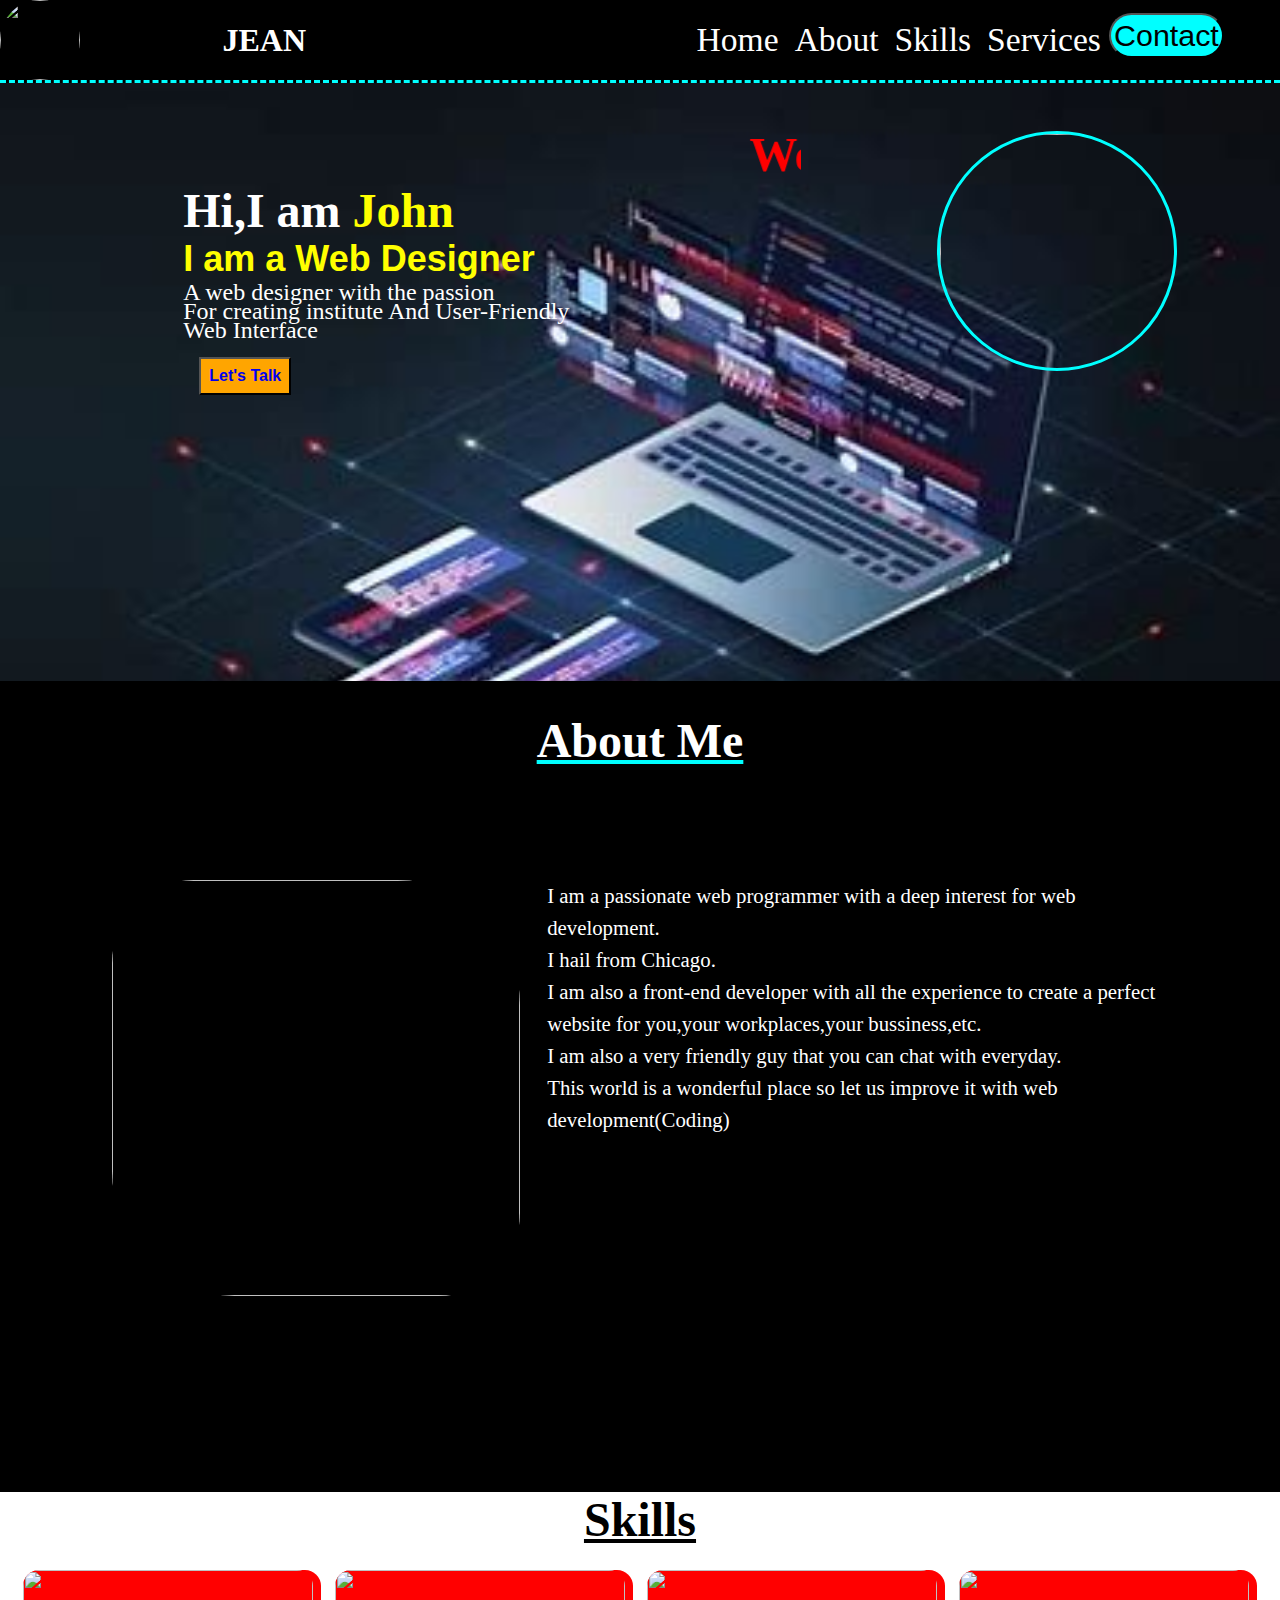
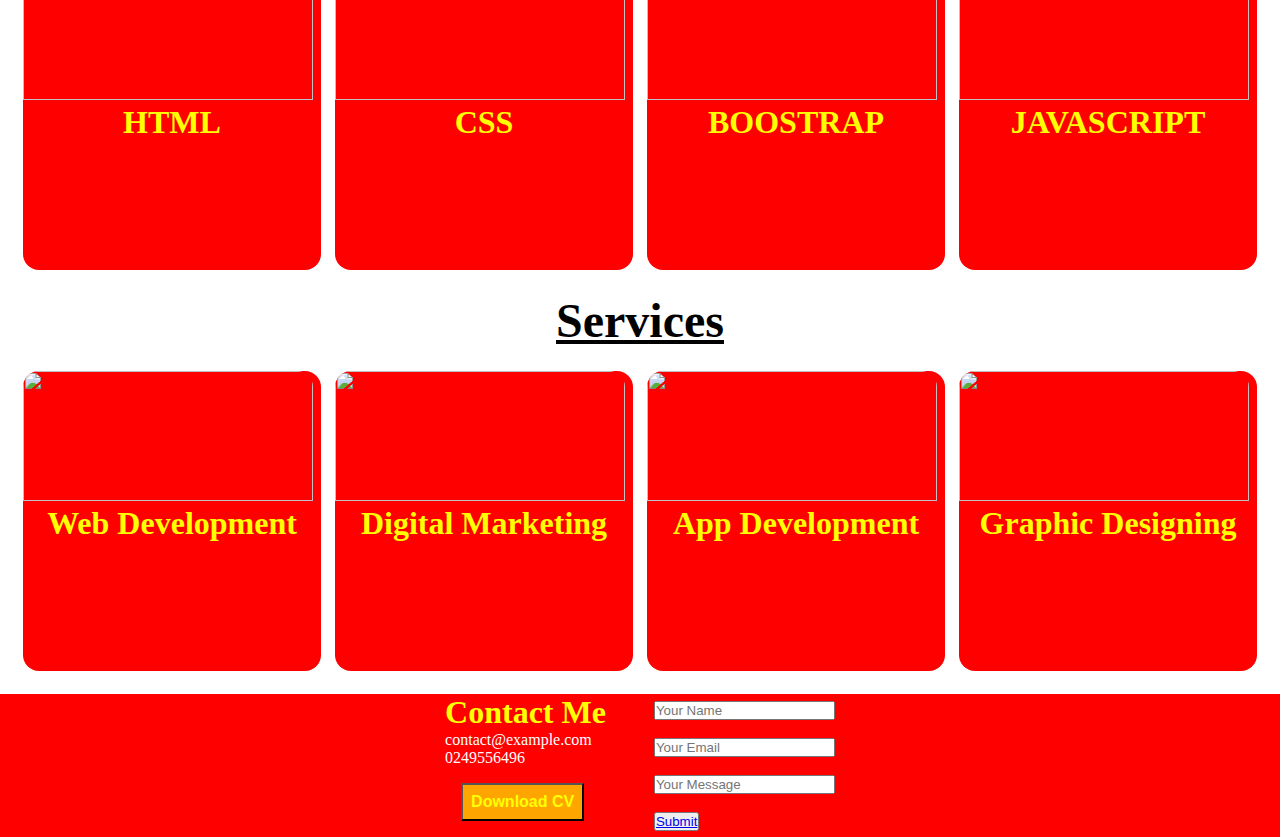
==== john port/index.html @ f70f06ce "Add files via upload" ====
<!DOCTYPE html>
<html lang="en">
<head>
    <meta charset="UTF-8">
    <meta http-equiv="X-UA-Compatible" content="IE=edge">
    <meta name="viewport" content="width=device-width, initial-scale=1.0">
    <title>Home - My Portifolio</title>
    <link rel="stylesheet" href="stylesheet.css">
</head>
<body>
    <header class="header" id="Home">
        <img src="./Images/logo1.jpeg" alt="" class="image">
        <h1 class="hed">JEAN</h1>
        <nav class="nav">
            <ul class="ul">
                <a href="#Home"><li>Home</li></a>
                <a href="#About"><li>About</li></a>
                <a href="#Skills"><li>Skills</li></a>
                <a href="#Services"><li>Services</li></a>
            </ul>
            <a href="#Contact"><button class="butt">Contact</button></a>
        </nav>
    </header> 
    <main class="main">
        <div class="div1">
            <h1 id="move"><marquee behavior="" direction="">Welcome TO John's Portifolio</marquee></h1>
            <h1>Hi,I am <span>John</span></h1>
            <h2>I am a Web Designer</h2>
            <p>A web designer with the passion <br>For creating institute And User-Friendly <br>Web Interface</br></p>
            <button class="button"><a href="#Contact">Let's Talk</a></button>
        </div>
        <div class="div2">
            <img src="./Images/IMG_20231108_185114_040.jpg" alt=""  class="pro">
        </div>
    </main>
    <section class="section" id="About">
        <h1 class="h1">About Me</h1>
        <div class="section1">
            <div class="red">
                <img src="./Images/IMG_20231114_173621_746.jpg" alt="" class="About-Image">
            </div>
            <div class="About">
                <p class="pre">I am a passionate web programmer with a deep interest for web development.<br>I hail from Chicago.<br>I am also a front-end developer with all the experience to create a perfect website for you,your workplaces,your bussiness,etc.<br>I am also a very friendly guy that you can chat with everyday.<br>This world is a wonderful place so let us improve it with web development(Coding) </p>
            </div>
        </div>
    </section>  
    <section id="Skills">
        <h1 class="rer">Skills</h1>
        <div class="container-skills">
            <div>
                <img src="./Images/html.png" alt="">
                <h1>HTML</h1>
                <p></p>
            </div>
            <div>
                <img src="./Images/css.png" alt="">
                <h1>CSS</h1>
                <p></p>
            </div>
            <div>
                <img src="./Images/boostrap.jpeg" alt="">
                <h1>BOOSTRAP</h1>
                <p></p>
            </div>
            <div>
                <img src="./Images/javascript.png" alt="">
                <h1>JAVASCRIPT</h1>
                <p></p>
            </div>
        </div>
    </section> 
    <section id="Services">
        <h1 class="rer">Services</h1>
        <div class="container-skills">
            <div>
                <img src="./Images/web.jpeg" alt="">
                <h1>Web Development</h1>
                <p></p>
            </div>
            <div>
                <img src="./Images/digital.jpeg" alt="">
                <h1>Digital Marketing</h1>
                <p></p>
            </div>
            <div>
                <img src="./Images/app.jpeg" alt="">
                <h1>App Development</h1>
                <p></p>
            </div>
            <div>
                <img src="./Images/graphic.jpeg" alt="">
                <h1>Graphic Designing</h1>
                <p></p>
            </div>
        </div>
    </section> 
    <section id="Contact">
        <div class="contact">
            <div class="contact-div">
                <h1>Contact Me</h1>
                <p>contact@example.com</p>
                <p>0249556496</p>
                <button class="button">Download CV</button>
            </div>
            <div>
                <form action="" class="">
                    <input type="text" name="yn" placeholder="Your Name"><br><br>
                    <input type="email" name="ye" placeholder="Your Email"><br><br>
                    <input type="textarea" value="" placeholder="Your Message" class="ta"><br><br>
                    <button class="button1"><a href="Submit.html">Submit</a></button>
                </form>
            </div>
        </div>
    </section>
    
</body>
</html>
---- john port/stylesheet.css ----
*{
    box-sizing: border-box;
    padding: 0;
    margin: 0;
}



.num{
    display: flex;
    background-color: cyan;
}

.header{
    display: flex;
    justify-content: space-between;
    background-color: black;
    align-items: center;
    border-bottom: 0.2rem dashed;
    border-bottom-color: cyan;
}


#move{
    color: red;
}

.ul{
    display: flex;
    gap: 0rem;
}

.header > h1{
    color: white;
    font-family:Cambria, Cochin, Georgia, Times, 'Times New Roman', serif;
}

.image{
    height: 5rem;
    width: 5rem;
    border-radius: 50%;
}

.main{
    /*background-color: rgb(75, 72, 72);*/
    height: 70vh;
    display: flex;
    justify-content: space-evenly;
    line-height: 3rem;
    font-size: 1.5rem;
    padding-top: 3rem;
    background-image: url("./images/bg.jpeg");
    background-size: cover;
    margin-bottom:-2rem ;
}

.div1 > h1{
    color: white;
}

span{
    color: yellow;
}

.div1 > h2{
    color: yellow;
    font-family: Arial, Helvetica, sans-serif;
}

.div1 > p{
    color: white;
    font-size: 1.5rem;
    line-height: 1.2rem;
}

.pro{
    height: 15rem;
    width: 15rem;
    border-radius: 50%;
    border: 0.2rem solid aqua;
    margin-right:-5rem ;
    margin-left: -3rem;
}

.hed{
    margin-left: -15rem;   
}

.ul > a{
    text-decoration: none;
    list-style: none;
    color: white;
    font-size: 2.1rem;
    padding: 0.5rem;
}

.butt{
    background-color: cyan;
    padding: 0.2rem;
    font-size: 1.9rem;
    border-radius: 5rem;
    margin-right: 3.5rem;
}

.ul > a:hover{
    color: red;
    background-color: aqua;
    border-radius: 1rem;
}

.button{
    padding: 0.5rem;
    font-size: 1rem;
    margin-top: 0.8rem;
    background-color: orange;
    color: yellow;
    font-weight: bolder;
    margin: 1rem;

}

.button > a{
    text-decoration: none;

}

/* .button{
 background-color: orange; 
    padding: 0.2rem;
    font-size: 1rem;
    color: white;
    border-radius: 5rem;
    text-decoration: none; */


.button:hover{
    background-color: green;
}

.About-Image{
    height: 26rem;
    width: 25.5rem;
    border-radius: 20% 30%;
}
.section{
    background-color: black;
    padding-bottom: 5rem;
}

.section1{
    display: flex;
    gap: 1.7rem;
    padding-top: 1.5rem;
    padding: 7rem;
    
}

.About > h1{
    color: white;
    font-size: 55px;
    margin-left: 1.5rem;
}

.About > p{
    color: white;
    font-size: 1.3rem; 
    line-height: 2rem;
}

.h1{
    color: white;
    text-align: center;
    font-size: 3rem;
    text-decoration: underline;
    padding-top: 2rem;
    text-decoration-color: aqua;
}

.div25{
    color: white;
    line-height: 1.5rem;
    font-weight: 100;
    font-size: 2em;
}

.container-skills > div{
    height: 300px;
    width: 390px;
    background-color:red;
    margin: 7px;
    border-radius: 1rem;
}

.container-skills{
    display: flex;
    margin: 1rem;
}

.red12{
    text-align: center;
    font-size: 35px;
}

.container-skills > div h1{
    text-align: center;
    color: yellow;
}

.container-skills > div img{
    height: 130px;
    width: 290px;
    border-top-right-radius: 1rem;
    border-top-left-radius: 1rem;
}

.container-skills > div p{
    color: white;
}

.contact{
    display: flex;
    justify-content: center;
    align-items: center;
    gap: 3rem;
    background-color:red;
}

.contact > div h1{
    color: yellow;g
}

.contact > div p{
    color: white;
}

.rer{
    text-align: center;
    font-size: 3rem;
    text-decoration: underline;
}




.nav{
    display: flex;
}

#Submit{
    background-color:red;
    color: white;
}

.St{
    justify-content: center;
    text-align: center;
    line-height: 4rem;
}

/* @media query */

@media (max-width: 850px) {
    
    
    
/* Media query for smaller screens */
@media screen and (max-width: 768px) {
    .header {
        flex-direction: column;
        align-items: center;
        padding: 20px;
    }

    .image {
        margin-bottom: 20px;
    }

    .hed {
        margin-top: 10px;
    }

    .nav {
        flex-direction: column;
        align-items: center;
    }

    .ul {
        margin-top: 10px;
    }

    .ul a {
        margin: 10px 0;
    }

    .butt {
        width: 100%;
    }
}

   

    .main{
        margin-left: -1rem;
        height: 70vh;
        display: flex;
        line-height: 3rem;
        font-size: 4rem;
        padding-top: 1rem;
        background-image: url("./images/bg.jpeg");
        /* background-size: cover; */
        padding-left: 2.5rem;
    }

    .pro {
        margin-top: 10px;
        margin-bottom:10px;
        margin-right: 3rem;
        height: 140px;
        width: 140px;
        transition: none; 
    
    }
    
    .ul{
        flex-direction: row;
         gap: -1rem; 
        font-weight: 700;
    }

    .ul > a{
        text-decoration: none;
        list-style: none;
        color: white;
        font-size: 0.9rem;
        padding: 0.5rem;
        margin-left: 1.2rem;
    }

    .butt{
        background-color: cyan;
        padding: 0.2rem;
        font-size: 1rem;
        border-radius: 5rem;
        margin-right: 3.5rem;
    }

    .image{
        height: 3rem;
        width: 3rem;
        border-radius: 50%;
    }
    
    .hed{
        margin-left: 0.5rem;
        font-size: 1.2rem;   
    }

    

    .main > div1{
        margin-left: 1rem;
    }
    

    .div1{
        font-size: 1rem;
        margin-left: 0.5rem;
    } 

    .div1 > p{
        color: white;
        font-size: 0.8rem;
        line-height: 1.2rem;
        margin-right: 2rem;
    }

    .main {
        /* flex-direction: column; */
        align-items: center;
        padding-top: 0.8rem;
        /* padding-bottom: 16rem; */
    }
    
    /* This is for section */
    
    .section{
        margin-top: 0;
    }

    .section1 {
        flex-direction: column;
        align-items: center;
    }

    .About-Image{
        height: 15rem;
        width: 15rem;
        border-radius: 20% 30%;
    }

    .About {
        margin-top: 20px;
        text-align: center;
    }

    #Skills,
    #Services {
        padding: 20px;
    }

    .container-skills,
    .Services-div {
        display: flex;
        flex-direction: column;
        align-items: center;
    }
    .container-skills > div,
    .Services-div > div {
        width: 70%;
        text-align: center;
        margin-bottom: 20px;
    }

    
    .contact{
        display: flex;
        justify-content: center;
        align-items: center;
        gap: 3rem;
        background-color:red;
        height: 20rem;
        margin: 2rem;
    }
    
  
    

   
    .Services-div > p{
        display: flex;
        justify-content: space-evenly;
        margin-top: 2rem;
        height: 20rem;
    }        

    .about-image{
        height: 200px;
        width: 10rem;
        border-radius: 20% 30%;
        transition: all 1s ease-in-out;
    }
        .ta {
            height: 3rem;
        }
 
    }
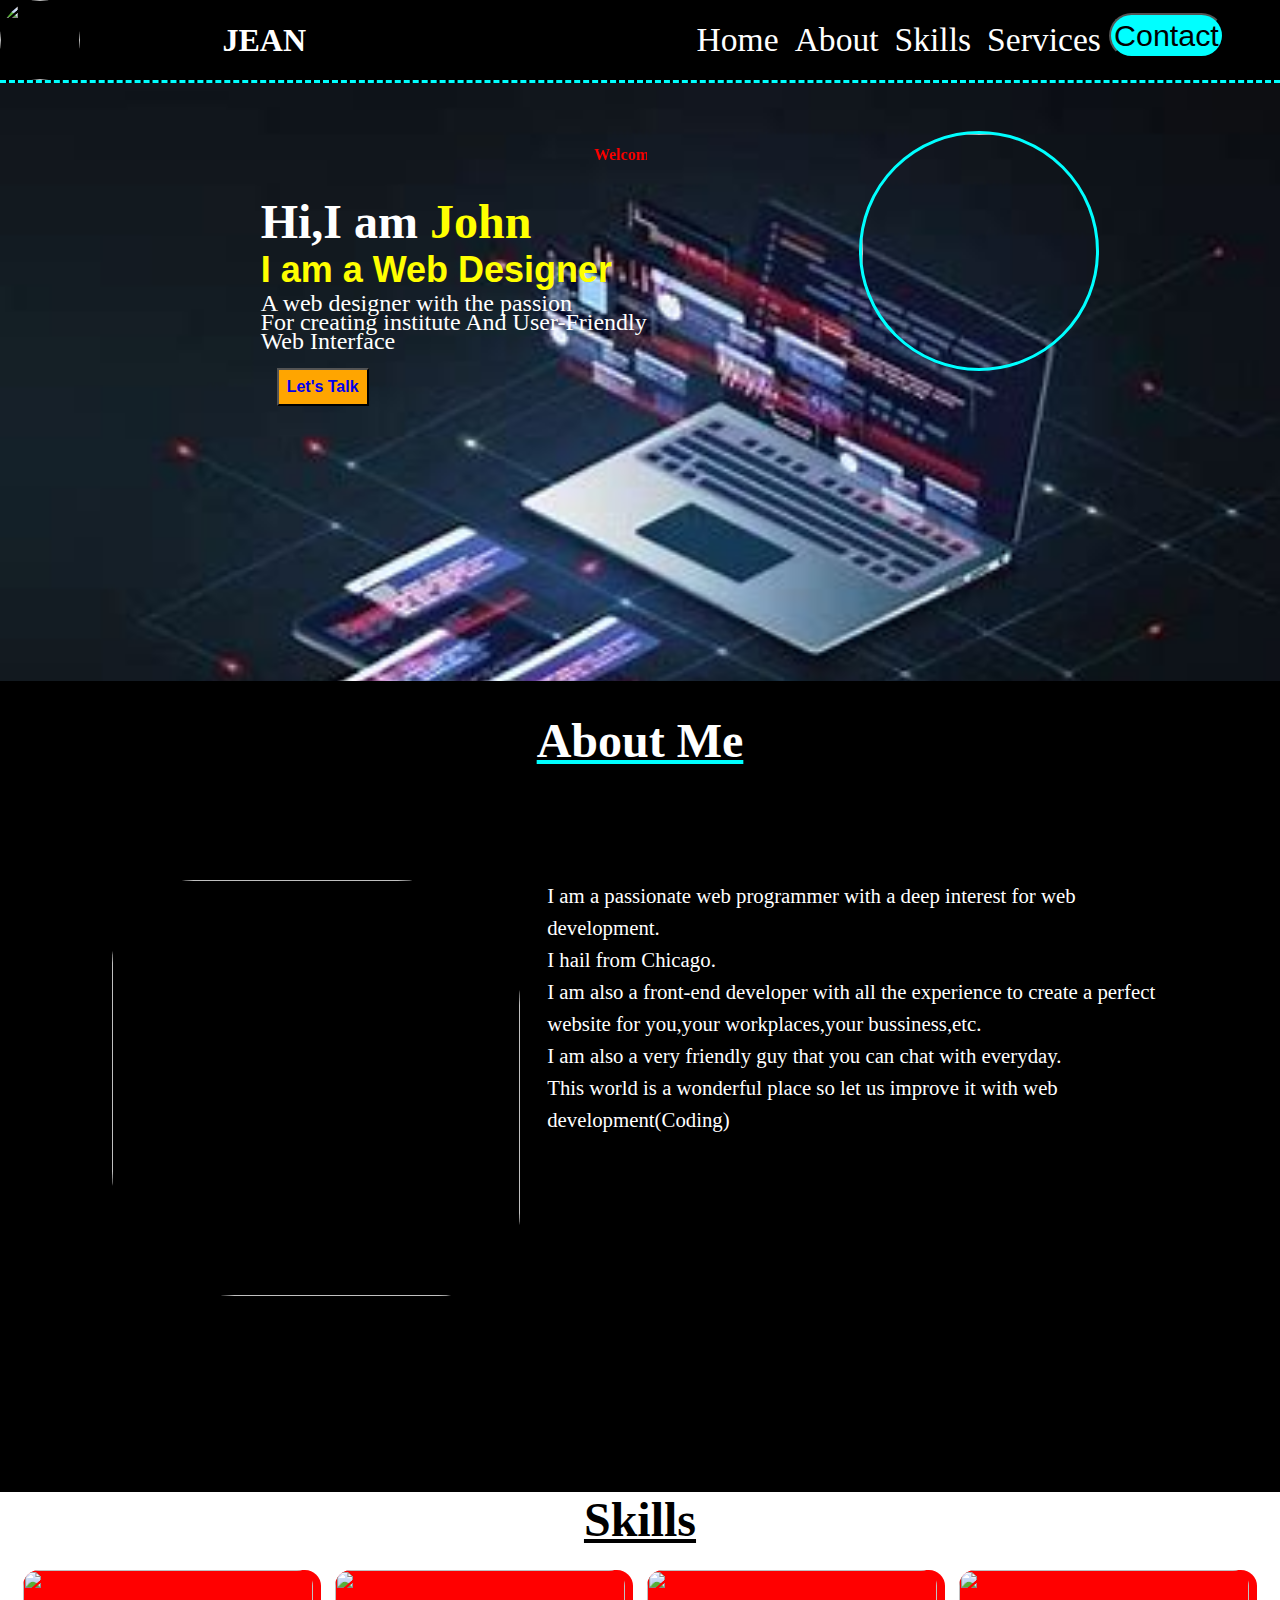
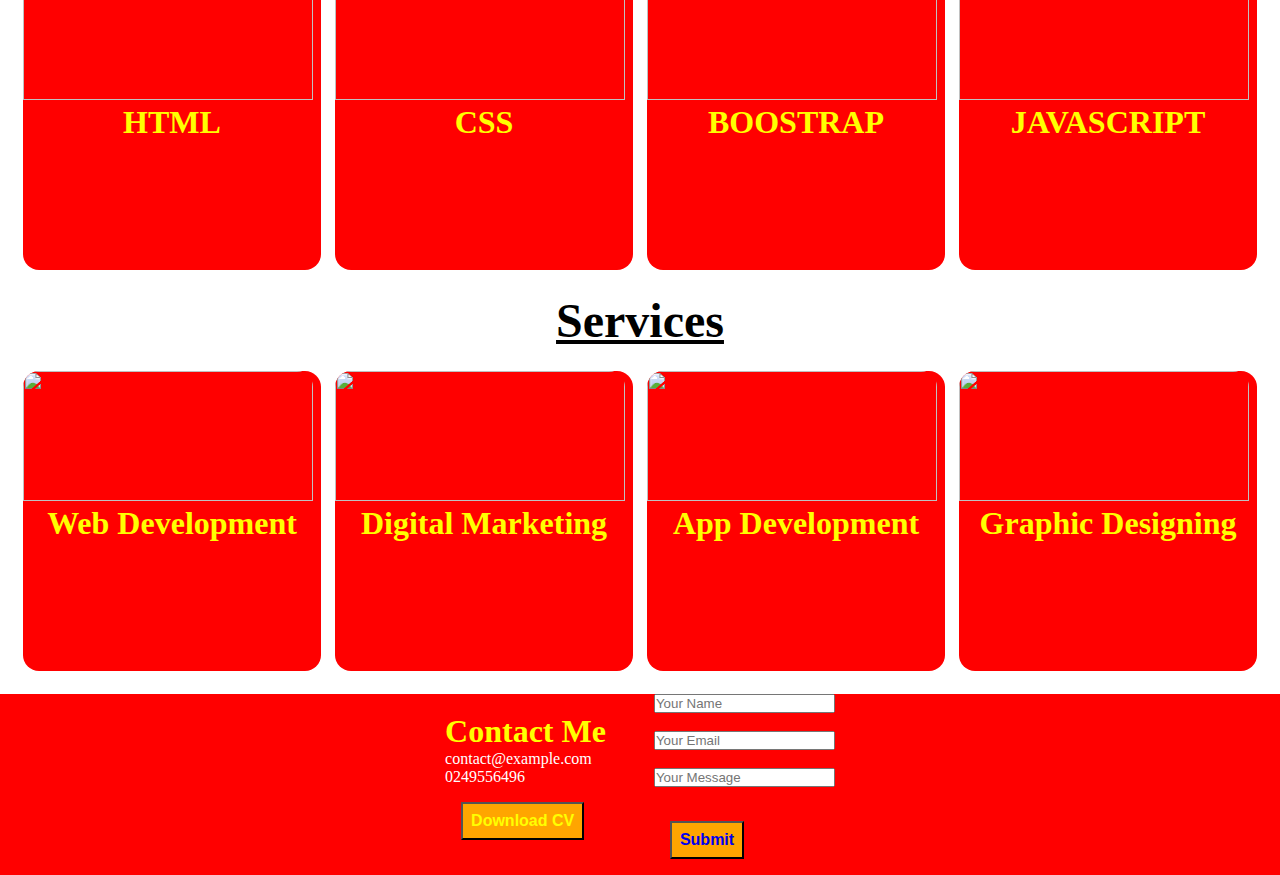
==== commit 468f2032: "Add files via upload" ====
--- a/john port/index.html
+++ b/john port/index.html
@@ -104,10 +104,10 @@
             </div>
             <div>
                 <form action="" class="">
-                    <input type="text" name="yn" placeholder="Your Name"><br><br>
-                    <input type="email" name="ye" placeholder="Your Email"><br><br>
+                    <input type="text" name="yn" placeholder="Your Name" class="name-input"><br><br>
+                    <input type="email" name="ye" placeholder="Your Email"  class="name-input"><br><br>
                     <input type="textarea" value="" placeholder="Your Message" class="ta"><br><br>
-                    <button class="button1"><a href="Submit.html">Submit</a></button>
+                    <button class="button"><a href="Submit.html">Submit</a></button>
                 </form>
             </div>
         </div>
--- a/john port/stylesheet.css
+++ b/john port/stylesheet.css
@@ -23,6 +23,7 @@
 
 #move{
     color: red;
+    font-size: 1rem;
 }
 
 .ul{
@@ -423,13 +424,20 @@
 
     
     .contact{
-        display: flex;
+        display:grid;
+        /* flex-direction: row; */
         justify-content: center;
         align-items: center;
         gap: 3rem;
         background-color:red;
-        height: 20rem;
-        margin: 2rem;
+        height: 120vh;
+        margin: 1rem;
+        padding-top: 1rem;
+    }
+
+    .contact-div {
+            padding-left: 3rem;
+            line-height: 2rem;
     }
     
   
@@ -450,7 +458,13 @@
         transition: all 1s ease-in-out;
     }
         .ta {
+            height: 5rem;
+            width: 15rem;
+        }
+
+        .name-input{
             height: 3rem;
+            width: 15rem;
         }
  
     }